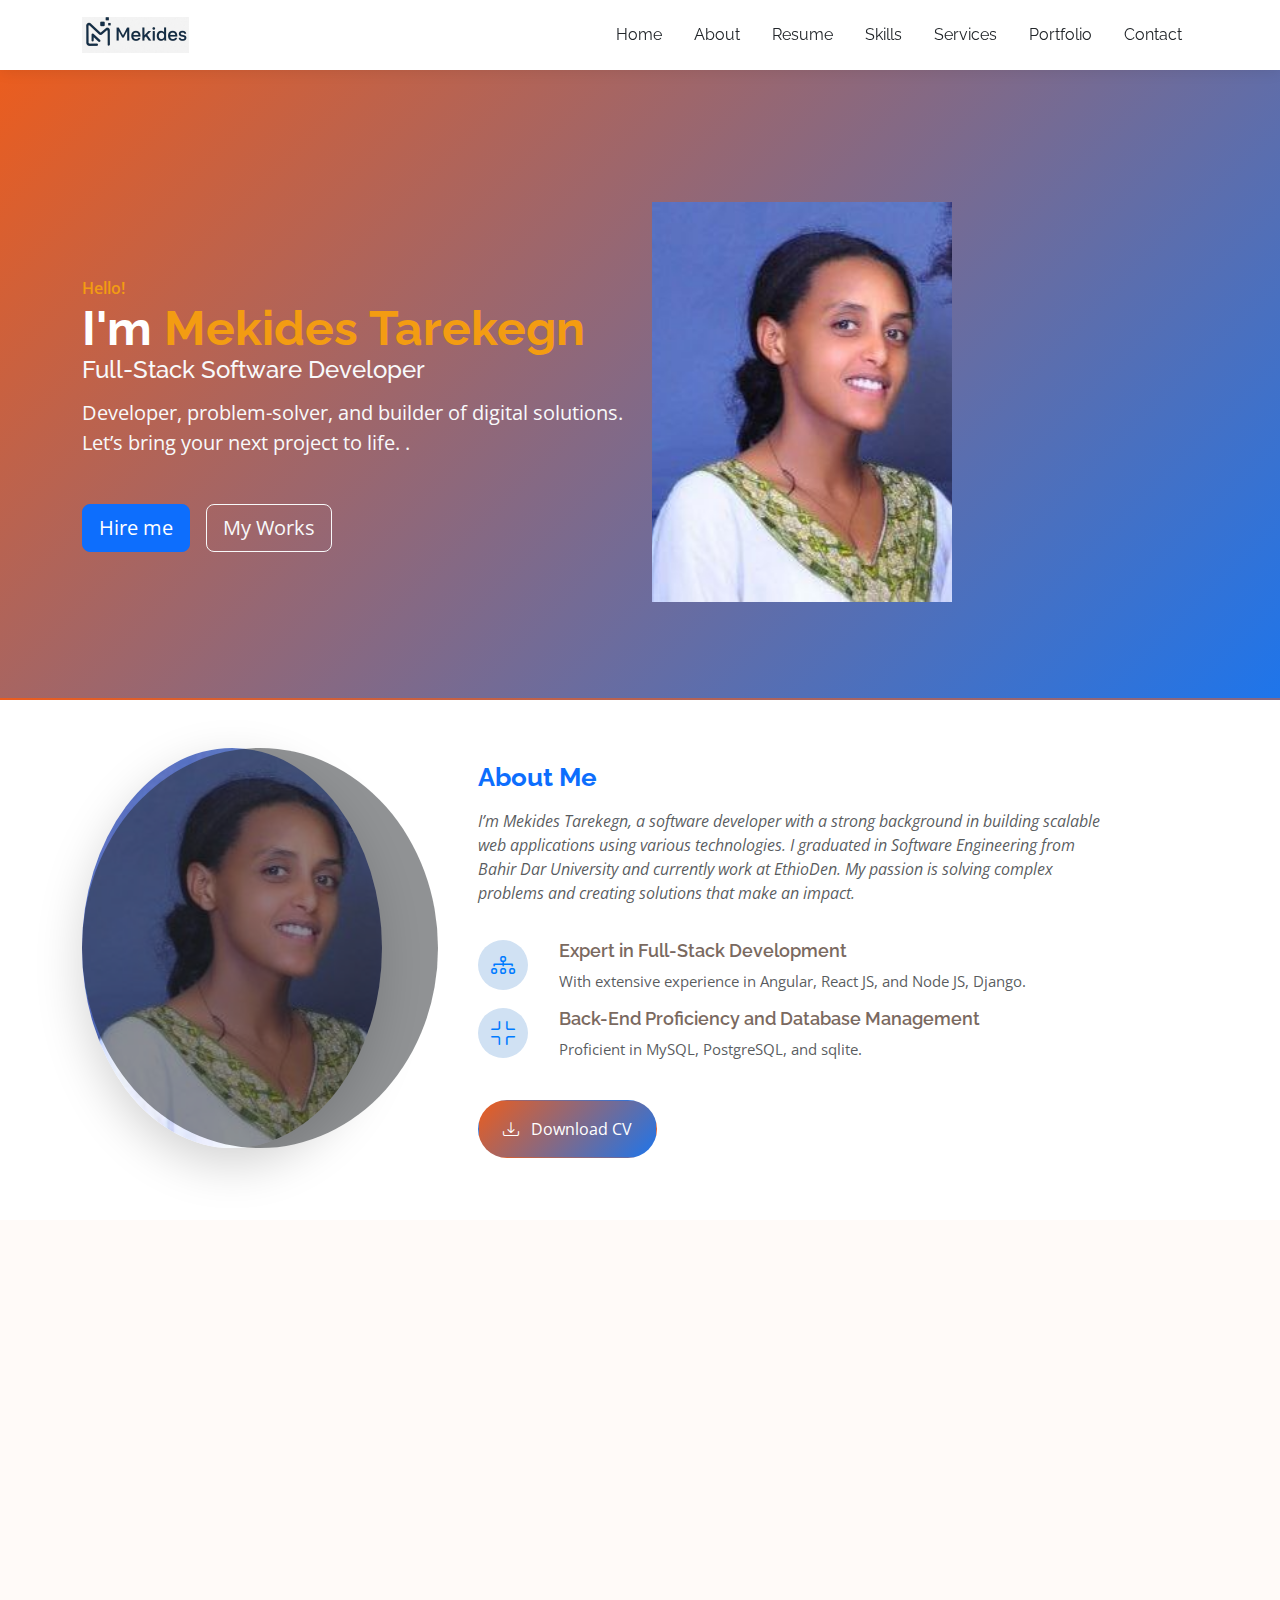
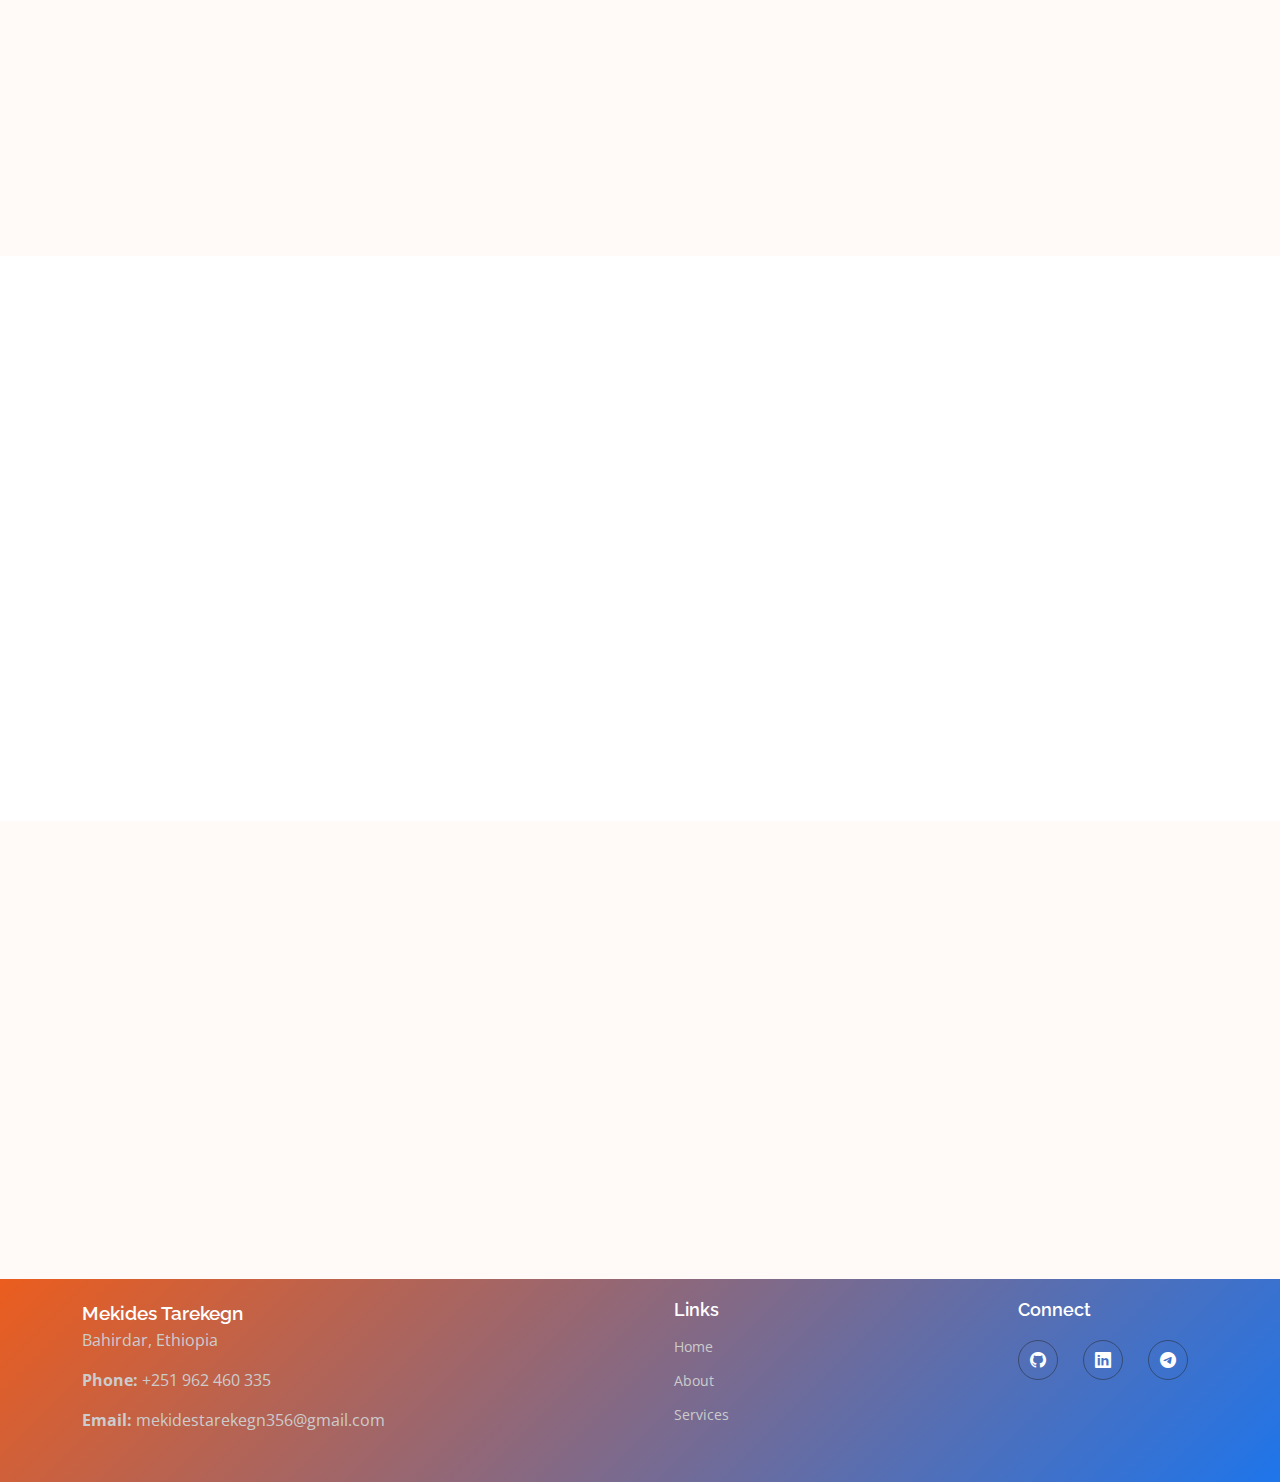
==== index.html @ 363f62fa "Initial commit" ====
<!DOCTYPE html>
<html lang="en">

<head>
  <meta charset="utf-8">
  <meta content="width=device-width, initial-scale=1.0" name="viewport">
  <title>Contact - Mekides</title>
  <meta name="description" content="">
  <meta name="keywords" content="">

  <!-- Favicons -->
  <link href="assets/img/logo.png" rel="icon">
  <link href="assets/img/logo.png" rel="apple-touch-icon">

  <!-- Fonts -->
  <link href="https://fonts.googleapis.com" rel="preconnect">
  <link href="https://fonts.gstatic.com" rel="preconnect" crossorigin>
  <link
    href="https://fonts.googleapis.com/css2?family=Open+Sans:ital,wght@0,300;0,400;0,500;0,600;0,700;0,800;1,300;1,400;1,500;1,600;1,700;1,800&family=Raleway:ital,wght@0,100;0,200;0,300;0,400;0,500;0,600;0,700;0,800;0,900;1,100;1,200;1,300;1,400;1,500;1,600;1,700;1,800;1,900&display=swap"
    rel="stylesheet">

  <!-- Vendor CSS Files -->
  <link href="assets/vendor/bootstrap/css/bootstrap.min.css" rel="stylesheet">
  <link href="assets/vendor/bootstrap-icons/bootstrap-icons.css" rel="stylesheet">
  <link href="assets/vendor/aos/aos.css" rel="stylesheet">
  <link href="assets/vendor/glightbox/css/glightbox.min.css" rel="stylesheet">
  <link href="assets/vendor/swiper/swiper-bundle.min.css" rel="stylesheet">

  <!-- Main CSS File -->
  <link href="assets/css/main.css" rel="stylesheet">

  <!-- =======================================================
  * Template Name: Ninestars
  * Template URL: https://bootstrapmade.com/ninestars-free-bootstrap-3-theme-for-creative/
  * Updated: Aug 07 2024 with Bootstrap v5.3.3
  * Author: BootstrapMade.com
  * License: https://bootstrapmade.com/license/
  ======================================================== -->
</head>

<body class="index-page">

  <header id="header" class="header d-flex align-items-center sticky-top">
    <style>
     .telegram-btn:hover {
        background-color: #006c8e;  
        transform: scale(1.05);  
        box-shadow: 0 4px 15px rgba(0, 123, 255, 0.3);  
      }
      
  </style>
    <div class="container-fluid container-xl position-relative d-flex align-items-center">

      <a href="index.html" class="logo d-flex align-items-center me-auto">
       <img src="assets/img/logo.jpg" style="height: 200px; object-fit: cover;"/>
       
      </a>

      <nav id="navmenu" class="navmenu">
        <ul>
          <li><a href="index.html#hero" class="nav-link text-dark px-3 py-2 rounded">Home</a></li>
        <li><a href="index.html#about" class="nav-link text-dark px-3 py-2 rounded">About</a></li>
        <li><a href="index.html#resume" class="nav-link text-dark px-3 py-2 rounded">Resume</a></li>
        <li><a href="index.html#skills" class="nav-link text-dark px-3 py-2 rounded">Skills</a></li>
        <li><a href="index.html#services" class="nav-link text-dark px-3 py-2 rounded">Services</a></li>
        <li><a href="index.html#portfolio" class="nav-link text-dark px-3 py-2 rounded">Portfolio</a></li>
        <li><a href="index.html#contact" class="nav-link text-dark px-3 py-2 rounded">Contact</a></li>
        </ul>
        <i class="mobile-nav-toggle d-xl-none bi bi-list"></i>
      </nav>


    </div>
  </header>

  <main class="main">
<!-- Hero Section -->
<section id="hero" class="section hero" style="background: linear-gradient(135deg, #eb5d1e, #1E75EB ), url('assets/img/hero-bg.jpg'); background-size: cover; background-position: center;">
  <div class="container">
    <div class="row gy-4 align-items-center">
      <div class="col-lg-6 order-2 order-lg-1 d-flex flex-column justify-content-center" data-aos="fade-up">
        <span class="subheading" style="color: #f39c12; font-weight: 600;">Hello!</span>
        <h1 class="display-4" style="font-size: 3rem; color: #fff;">I'm <span style="color: #f39c12;">Mekides Tarekegn</span></h1>
        <h4 class="text-light">Full-Stack Software Developer</h4>
        <p class="text-light"> Developer, problem-solver, and builder of digital solutions. Let’s bring your next project to life.

.</p>
        
        <!-- Buttons -->
        <div class="d-flex mt-3">
          <a href="index.html#contact" class="btn btn-primary btn-lg me-3" style="transition: all 0.3s ease-in-out;">Hire me</a>
          <a href="index.html#portfolio" class="btn btn-outline-light btn-lg" style="transition: all 0.3s ease-in-out;">My Works</a>
        </div>
      </div>
      
      <div class="col-lg-6 mt-0 order-1 order-lg-2 hero-img" data-aos="zoom-in" data-aos-delay="200">
        <img src="assets/img/smp/prof2.jpg" style="height: 400px; width: 300px; object-fit: cover;" class="img-fluid  " alt="Portfolio Background" style="transition: transform 0.5s ease-in-out;">
      </div>
    </div>
  </div>
</section><!-- /Hero Section -->

<!-- About Section -->
<section id="about" class="section about py-5 ">

  <div class="container">

    <div class="row gy-3">

      <!-- Image Section -->
      <div class="col-lg-4 mb-4" data-aos="fade-up" data-aos-delay="100">
        <div class="position-relative">
          <img src="assets/img/smp/prof2.jpg" alt="About Me Image" class="img-fluid rounded-circle shadow-lg" style="height: 400px; width: 300px; object-fit: cover;">
          <div class="overlay position-absolute top-0 start-0 w-100 h-100 bg-dark opacity-50 rounded-circle"></div>
        </div>
      </div>

      <!-- Content Section -->
      <div class="col-lg-7 d-flex flex-column justify-content-center" data-aos="fade-up" data-aos-delay="200">
        <div class="about-content ps-0 ps-lg-3">
          <h3 class="text-primary font-weight-bold mb-3">About Me</h3>
          <p class="fst-italic mb-4 text-muted">
            I’m Mekides Tarekegn, a software developer with a strong background in building scalable web applications using various technologies. I graduated in Software Engineering from Bahir Dar University and currently work at EthioDen. 
            My passion is solving complex problems and creating solutions that make an impact.
          </p>

          <ul class="list-unstyled">
            <li class="mb-3">
              <i class="bi bi-diagram-3" style="background-color: #d0e1f3; color: #007bff; padding: 12px; border-radius: 50%; font-size: 1.5rem; width: 50px; height: 50px; text-align: center; display: inline-flex; justify-content: center; align-items: center; transition: all 0.3s ease;"></i>
              <div class="d-inline-block ms-3">
                <h4 class="font-weight-bold">Expert in Full-Stack Development</h4>
                <p class="text-muted">With extensive experience in Angular, React JS, and Node JS, Django.</p>
              </div>
            </li>
            <li class="mb-3">
              <i class="bi bi-fullscreen-exit" style="background-color: #d0e1f3; color: #007bff; padding: 12px; border-radius: 50%; font-size: 1.5rem; width: 50px; height: 50px; text-align: center; display: inline-flex; justify-content: center; align-items: center; transition: all 0.3s ease;"></i>
              <div class="d-inline-block ms-3">
                <h4 class="font-weight-bold">Back-End Proficiency and Database Management</h4>
                <p class="text-muted">Proficient in MySQL, PostgreSQL, and sqlite.</p>
              </div>
            </li>
          </ul>
          

          <!-- Download CV Button -->
          <a href="assets/img/mekidiCv.pdf" class="btn px-4 py-3 mt-4" target="_blank" style="background: linear-gradient(135deg, #eb5d1e, #1E75EB );  color: white; border-radius: 50px; transition: background-color 0.3s;">
            <i class="bi bi-download me-2"></i> Download CV
          </a>
        </div>
      </div>

    </div>

  </div>

</section>
    <section id="resume" class="resume section light-background py-5">

      <!-- Section Title -->
      <div class="container section-title text-center mb-5" data-aos="fade-up">
        <h2 class="display-4 font-weight-bold text-primary">Education & Experience</h2>
        <p class="lead text-muted">A summary of my education and professional experience, showcasing my skills and expertise.</p>
      </div><!-- End Section Title -->
    
      <div class="container">
    
        <div class="row">
    
          <div class="col-lg-6 mb-4" data-aos="fade-up" data-aos-delay="100">
            <h3 class="resume-title text-primary">Summary</h3>
            <div class="resume-item p-4 bg-white shadow rounded-lg">
              <h4 class="font-weight-bold">Mekides Tarekegn</h4>
              <p><em class="text-muted">Full-Stack Developer with 1 year of experience in building responsive web applications.</em></p>
              <ul class="list-unstyled">
                <li><i class="fas fa-map-marker-alt text-primary"></i> Bahirdar, Ethiopia</li>
                <li><i class="fas fa-phone-alt text-primary"></i> (+251) 962-460-335</li>
                <li><i class="fas fa-envelope text-primary"></i> mekidestarekegn356@gmail.com</li>
              </ul>
            </div>
    
            <h3 class="resume-title text-primary mt-4">Education</h3>
            <div class="resume-item p-4 bg-white shadow rounded-lg">
              <h4 class="font-weight-bold">Bachelor's in Software Engineering</h4>
              <h5 class="text-muted">2018 - 2022</h5>
              <p><em>Bahir Dar University, Ethiopia</em></p>
              <p>Focused on software development and user-centered design.</p>
            </div>
    
           
    
          </div>
    
          <div class="col-lg-6 mb-4" data-aos="fade-up" data-aos-delay="200">
            <h3 class="resume-title text-primary">Professional Experience</h3>
            <div class="resume-item p-4 bg-white shadow rounded-lg">
              <h4 class="font-weight-bold">Full-Stack Developer</h4>
              <h5 class="text-muted">september 2024 - Present</h5>
              <p><em>EthioDen, Bahirdar</em></p>
              <ul class="list-unstyled">
                <li><i class="fas fa-check-circle text-primary"></i> Backend and frontend development for Ethioden and Tern Systems software.</li>
                <li><i class="fas fa-check-circle text-primary"></i> Development of an Eventlog System for Ethiopian Civil Avaition.</li>
                <li><i class="fas fa-check-circle text-primary"></i> Development of an Air Traffic Managment Information System sub system reporting.</li>

              </ul>

            </div>

            <div class="resume-item p-4 bg-white shadow rounded-lg mt-3">
              <h4 class="font-weight-bold">Software Engineer Training</h4>
              <h5 class="text-muted">november 2022 - Mar 2023</h5>
              <p><em>Danenergy, Addis Ababa</em></p>
              <p>Trained in React JS, Node JS, and Flutter for mobile development.</p>
            </div>
    
          </div>
    
        </div>
    
      </div>
    
    </section><!-- /Resume Section -->
    

    
    <section class="skills section " id="skills">
      <div class="container section-title" data-aos="fade-up">
        <h2 class="text-primary">Skills</h2>
        <p>Delivering high-quality, tailored digital solutions to bring ideas to life and help clients achieve their
          goals.</p>
      </div>

      <div class="container">

        <div class="row gy-4">

          <div class="col-xl-4 col-md-6 d-flex" data-aos="fade-up" data-aos-delay="100">
            <div class="service-item position-relative row m-0 justify-content-center align-items-center">


              <div class="col-12 d-flex justify-content-center"><img src="assets/img/html.png" class="w-25" /></div>
              <div class="col-12">
                <h4 class="text-center">HTML5</h4>
              </div>

            </div>
          </div><!-- End Service Item -->

          <div class="col-xl-4 col-md-6 d-flex" data-aos="fade-up" data-aos-delay="100">
            <div class="service-item position-relative row m-0 justify-content-center align-items-center">


              <div class="col-12 d-flex justify-content-center"><img src="assets/img/js.png" class="w-25" /></div>
              <div class="col-12">
                <h4 class="text-center">JavaScript</h4>
              </div>

            </div>
          </div><!-- End Service Item -->

          <div class="col-xl-4 col-md-6 d-flex" data-aos="fade-up" data-aos-delay="100">
            <div class="service-item position-relative row m-0 justify-content-center align-items-center">
            
              
              <div class="col-12 d-flex justify-content-center"><img src="assets/img/php.png" class="w-25" /></div>
              <div class="col-12"><h4 class="text-center">PHP</h4></div>
        
            </div>
          </div><!-- End Service Item -->

          <div class="col-xl-4 col-md-6 d-flex" data-aos="fade-up" data-aos-delay="100">
            <div class="service-item position-relative row m-0 justify-content-center align-items-center">
            
              
              <div class="col-12 d-flex justify-content-center"><img src="assets/img/dart.png" class="w-25" /></div>
              <div class="col-12"><h4 class="text-center">Dart</h4></div>
        
            </div>
          </div>
          <div class="col-xl-4 col-md-6 d-flex" data-aos="fade-up" data-aos-delay="100">
            <div class="service-item position-relative row m-0 justify-content-center align-items-center">
            
              
              <div class="col-12 d-flex justify-content-center"><img src="assets/img/java.png" class="w-25" /></div>
              <div class="col-12"><h4 class="text-center">Java</h4></div>
        
            </div>
          </div>

          <div class="col-xl-4 col-md-6 d-flex" data-aos="fade-up" data-aos-delay="100">
            <div class="service-item position-relative row m-0 justify-content-center align-items-center">
            
              
              <div class="col-12 d-flex justify-content-center"><img src="assets/img/angular.png" class="w-25" /></div>
              <div class="col-12"><h4 class="text-center">Angular</h4></div>
        
            </div>
          </div><!-- End Service Item -->
          <div class="col-xl-4 col-md-6 d-flex" data-aos="fade-up" data-aos-delay="100">
            <div class="service-item position-relative row m-0 justify-content-center align-items-center">
            
              
              <div class="col-12 d-flex justify-content-center"><img src="assets/img/react.png" class="w-25" /></div>
              <div class="col-12"><h4 class="text-center">React Js</h4></div>
        
            </div>
          </div><!-- End Service Item -->
          <div class="col-xl-4 col-md-6 d-flex" data-aos="fade-up" data-aos-delay="100">
            <div class="service-item position-relative row m-0 justify-content-center align-items-center">
            
              
              <div class="col-12 d-flex justify-content-center"><img src="assets/img/node.png" class="w-25" /></div>
              <div class="col-12"><h4 class="text-center">Node Js</h4></div>
        
            </div>
          </div><!-- End Service Item -->
                    <div class="col-xl-4 col-md-6 d-flex" data-aos="fade-up" data-aos-delay="100">
            <div class="service-item position-relative row m-0 justify-content-center align-items-center">
            
              
              <div class="col-12 d-flex justify-content-center"><img src="assets/img/django.PNG" class="w-25" /></div>
              <div class="col-12"><h4 class="text-center">Django</h4></div>
        
            </div>
          </div><!-- End Service Item -->

        </div>

      </div>
    </section>
    <section id="services" class="services section light-background" style=" padding: 50px 0;">
      <!-- Section Title -->
      <div class="container section-title" data-aos="fade-up" style="text-align: center;">
        <h2 class="text-primary" style="font-weight: 700; color: #333;">MY Services</h2>
        <p style="max-width: 600px; margin: 0 auto; color: #555;">
          Delivering high-quality, tailored digital solutions to bring ideas to life and help clients achieve their goals.
        </p>
      </div>
    
      <!-- Services Items -->
      <div class="container">
        <div class="row gy-4">
          <!-- Service Item 1 -->
          <div class="col-xl-3 col-md-6 d-flex" data-aos="fade-up" data-aos-delay="100">
            <div class="service-item position-relative" style="background: #fff; padding: 20px; border-radius: 10px; box-shadow: 0 4px 20px rgba(0, 0, 0, 0.1); transition: transform 0.3s ease;">
              <div class="icon" style="background: #007bff; color: #fff; width: 60px; height: 60px; border-radius: 50%; display: flex; justify-content: center; align-items: center; margin-bottom: 15px; font-size: 1.5rem;">
                <i class="bi bi-activity"></i>
              </div>
              <h4 style="font-weight: 600;"><a href="service-details.html" class="stretched-link" style="color: #333;">Web App Development</a></h4>
              <p style="color: #666;">Developing responsive, scalable web applications that combine functionality with seamless design to enhance user engagement and business growth.</p>
            </div>
          </div>
    
          <!-- Service Item 3 -->
          <div class="col-xl-3 col-md-6 d-flex" data-aos="fade-up" data-aos-delay="300">
            <div class="service-item position-relative" style="background: #fff; padding: 20px; border-radius: 10px; box-shadow: 0 4px 20px rgba(0, 0, 0, 0.1); transition: transform 0.3s ease;">
              <div class="icon" style="background: #ffc107; color: #fff; width: 60px; height: 60px; border-radius: 50%; display: flex; justify-content: center; align-items: center; margin-bottom: 15px; font-size: 1.5rem;">
                <i class="bi bi-calendar4-week"></i>
              </div>
              <h4 style="font-weight: 600;"><a href="service-details.html" class="stretched-link" style="color: #333;">Website Development</a></h4>
              <p style="color: #666;">Creating responsive, high-performing websites tailored to enhance user experience and support business objectives.</p>
            </div>
          </div>
    
          <!-- Service Item 4 -->
          <div class="col-xl-3 col-md-6 d-flex" data-aos="fade-up" data-aos-delay="400">
            <div class="service-item position-relative" style="background: #fff; padding: 20px; border-radius: 10px; box-shadow: 0 4px 20px rgba(0, 0, 0, 0.1); transition: transform 0.3s ease;">
              <div class="icon" style="background: #fd7e14; color: #fff; width: 60px; height: 60px; border-radius: 50%; display: flex; justify-content: center; align-items: center; margin-bottom: 15px; font-size: 1.5rem;">
                <i class="bi bi-broadcast"></i>
              </div>
              <h4 style="font-weight: 600;"><a href="service-details.html" class="stretched-link" style="color: #333;">UI/UX Design</a></h4>
              <p style="color: #666;">Crafting intuitive, visually captivating user interfaces with a focus on user-centered design principles for an engaging digital experience.</p>
            </div>
          </div>
        </div>
      </div>
    </section>
    
    

    <!-- Portfolio Section -->
    <section id="portfolio" class="portfolio section">

      <!-- Section Title -->
      <div class="container section-title" data-aos="fade-up">
        <h2 class="text-primary">Portfolio</h2>
      </div><!-- End Section Title -->

      <div class="container">

        <div class="isotope-layout" data-default-filter="*" data-layout="masonry" data-sort="original-order">

          <ul class="portfolio-filters isotope-filters" data-aos="fade-up" data-aos-delay="100">
            <li data-filter="*" class="filter-active">All</li>
            <li data-filter=".filter-app">Web App</li>
            <!-- <li data-filter=".filter-books">Books</li> -->
          </ul><!-- End Portfolio Filters -->

          <div class="row gy-4 isotope-container" data-aos="fade-up" data-aos-delay="200">

            <div class="col-lg-4 col-md-6 portfolio-item isotope-item filter-app">
              <div class="portfolio-content h-100">
                <img src="assets/img/nexus/tabs.jpg" class="img-fluid" alt="">
                <div class="portfolio-info">
                  <h4>NEXUS/ ATM Information System</h4>
                  <p>This is for international specially eropian air trafic managment</p>
                  <a href="assets/img/nexus/tabs.jpg" title="App 1" data-gallery="portfolio-gallery-app"
                    class="glightbox preview-link"><i class="bi bi-zoom-in"></i></a>
                      <a href="assets/img/nexus/Notams.jpg" title="App 1" data-gallery="portfolio-gallery-app"
                    class="glightbox preview-link"><i class="bi bi-zoom-in"></i></a>
                      <a href="assets/img/nexus/admin.jpg" title="App 1" data-gallery="portfolio-gallery-app"
                      class="glightbox preview-link"><i class="bi bi-zoom-in"></i></a>
                  <a href="portfolio-details.html" title="More Details" class="details-link"><i
                      class="bi bi-link-45deg"></i></a>
                </div>
              </div>
            </div><!-- End Portfolio Item -->

            <div class="col-lg-4 col-md-6 portfolio-item isotope-item filter-product">
              <div class="portfolio-content h-100">
                <img src="assets/img/ecaa/incidents.PNG" class="img-fluid" style="height: 250px; object-fit: cover;" alt="">

                <div class="portfolio-info">
                  <h4>Event Log System</h4>
                  <p>Event Log for ECAA</p>
                  <a href="assets/img/ecaa/factor.PNG" title="Product 1"
                    data-gallery="portfolio-gallery-product" class="glightbox preview-link"><i
                      class="bi bi-zoom-in"></i></a>
                  <a href="assets/img/ecaa/incidents.PNG" title="Product 1"
                    data-gallery="portfolio-gallery-product" class="glightbox preview-link"><i
                      class="bi bi-zoom-in"></i></a>
                  <a href="assets/img/ecaa/log.PNG" title="Product 1"
                    data-gallery="portfolio-gallery-product" class="glightbox preview-link"><i
                      class="bi bi-zoom-in"></i></a>
                </div>
              </div>
            </div><!-- End Portfolio Item -->

            <div class="col-lg-4 col-md-6 portfolio-item isotope-item filter-app">
              <div class="portfolio-content h-100">
                <img src="assets/img/smp/dashboard.jpg" class="img-fluid" alt="">
                <div class="portfolio-info">
                  <h4>Social Media Planner</h4>
                  <p>Social Media Planner for social media users spacially for thier Work.</p>
                  
                    <a href="assets/img/smp/dashboard.jpg" title="App 1" data-gallery="portfolio-gallery-app"
                    class="glightbox preview-link"><i class="bi bi-zoom-in"></i></a>
                 
                </div>
              </div>
            </div>
              </div>
            </div>

          </div><!-- End Portfolio Container -->

        </div>

      </div>

    </section>
   <section id="contact" class="contact section light-background">
  
  <div class="container section-title " data-aos="fade-up" id="contact" >
    <h2 class="text-primary">Contact</h2>
    <p>Have a project in mind? Let's collaborate!</p>
  </div>

  <div class="container" data-aos="fade-up" data-aos-delay="100">
    <div class="row gy-4">
      <div class="col-lg-5">
        <div class="info-wrap">
          <div class="info-item d-flex" data-aos="fade-up" data-aos-delay="200">
            <i class="bi bi-geo-alt flex-shrink-0"></i>
            <div>
              <h3>Location</h3>
              <p>Bahirdar, Ethiopia</p>
            </div>
          </div>
          <div class="info-item d-flex" data-aos="fade-up" data-aos-delay="300">
            <i class="bi bi-telephone flex-shrink-0"></i>
            <div>
              <h3>Phone</h3>
              <p>+251 962 460 335</p>
            </div>
          </div>
        </div>
      </div>

      <div class="col-lg-7">
          
          <a href="https://www.linkedin.com/in/mekides-tarekegn-2545802b5/" target="_blank" class="btn back telegram-btn" style="background: linear-gradient(135deg, #eb5d1e, #1E75EB); color: #fff; border-radius: 5px; padding: 10px 20px; text-decoration: none; font-size: 16px; display: inline-flex; align-items: center; transition: background-color 0.3s;">
            <i class="bi bi-telegram" style="font-size: 20px; margin-right: 8px;"></i> Chat on linkedin
          </a>

          <a href="https://t.me/Mekidi_t" target="_blank" class="btn back telegram-btn" style="background: linear-gradient(135deg, #eb5d1e, #1E75EB); color: #fff; border-radius: 5px; padding: 10px 20px; text-decoration: none; font-size: 16px; display: inline-flex; align-items: center; transition: background-color 0.3s;">
            <i class="bi bi-telegram" style="font-size: 20px; margin-right: 8px;"></i> Chat on Telegram
          </a>
        </div>
      </div>
    </div>
  </div>
</section>


  </main>
  <footer id="footer" class="footer position-relative" style="background: linear-gradient(135deg, #eb5d1e, #1E75EB); color: #fff; padding: 20px 0;">
    <div class="container d-flex justify-content-between">
      
      <!-- About Section -->
      <div class="footer-about">
        <a href="index.html" class="d-flex align-items-center" style="color: #fff; text-decoration: none;">
          <span class="sitename" style="font-size: 1.2rem; font-weight: 600;">Mekides Tarekegn</span>
        </a>
        <p style="font-size: 1rem; color: #ccc;">Bahirdar, Ethiopia</p>
        <p style="font-size: 1rem; color: #ccc;"><strong>Phone:</strong> +251 962 460 335</p>
        <p style="font-size: 1rem; color: #ccc;"><strong>Email:</strong> mekidestarekegn356@gmail.com</p>
      </div>
  
      <!-- Useful Links Section -->
      <div class="footer-links">
        <h4 style="font-size: 1.1rem; font-weight: 600; color: #fff;">Links</h4>
        <ul style="list-style: none; padding: 0;">
          <li><a href="#" style="color: #ccc; text-decoration: none;">Home</a></li>
          <li><a href="index.html#about" style="color: #ccc; text-decoration: none;">About</a></li>
          <li><a href="index.html#services" style="color: #ccc; text-decoration: none;">Services</a></li>
        </ul>
      </div>
  
      <!-- Social Links Section -->
      <div class="footer-social">
        <h4 style="font-size: 1.1rem; font-weight: 600; color: #fff;">Connect</h4>
        <div class="social-links d-flex" style="gap: 15px;">
          <a href="https://github.com/mekidestarekegn" target="_blank" style="color: #fff;"><i class="bi bi-github"></i></a>
          <a href="https://www.linkedin.com/in/mekides-tarekegn-2545802b5/" target="_blank" style="color: #fff;"><i class="bi bi-linkedin"></i></a>
          <a href="https://t.me/mekidi_t" target="_blank" style="color: #fff;"><i class="bi bi-telegram"></i></a>
        </div>
      </div>
    </div>
  </footer>
  

  <!-- Scroll Top -->
  <a href="#" id="scroll-top" class="scroll-top d-flex align-items-center justify-content-center"><i
      class="bi bi-arrow-up-short"></i></a>

  <!-- Preloader -->
  <div id="preloader"></div>

  <!-- Vendor JS Files -->
  <script src="assets/vendor/bootstrap/js/bootstrap.bundle.min.js"></script>
  <script src="assets/vendor/php-email-form/validate.js"></script>
  <script src="assets/vendor/aos/aos.js"></script>
  <script src="assets/vendor/glightbox/js/glightbox.min.js"></script>
  <script src="assets/vendor/imagesloaded/imagesloaded.pkgd.min.js"></script>
  <script src="assets/vendor/isotope-layout/isotope.pkgd.min.js"></script>
  <script src="assets/vendor/swiper/swiper-bundle.min.js"></script>

  <!-- Main JS File -->
  <script src="assets/js/main.js"></script>
  <!-- <script src="//code.tidio.co/boyblttnr2orhjbdyhkakawhczrstec3.js" async></script> -->
</body>

</html>
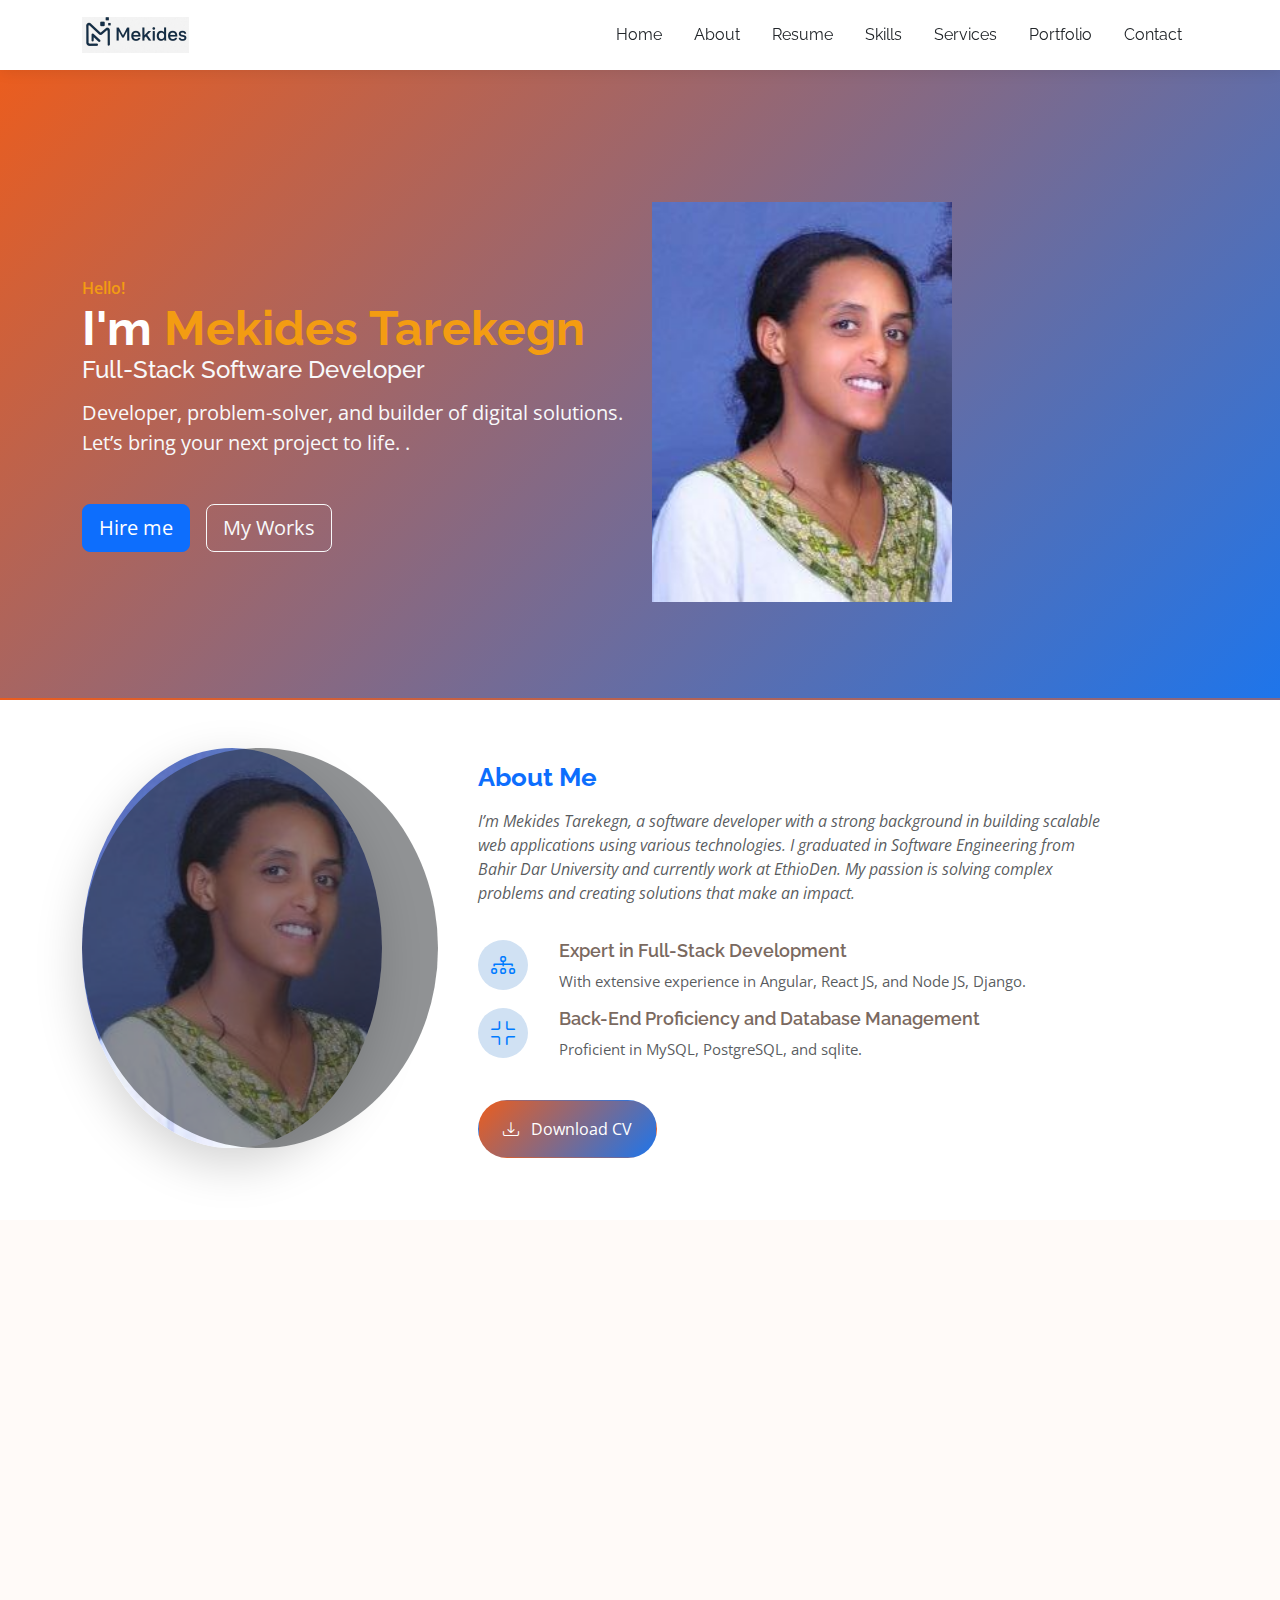
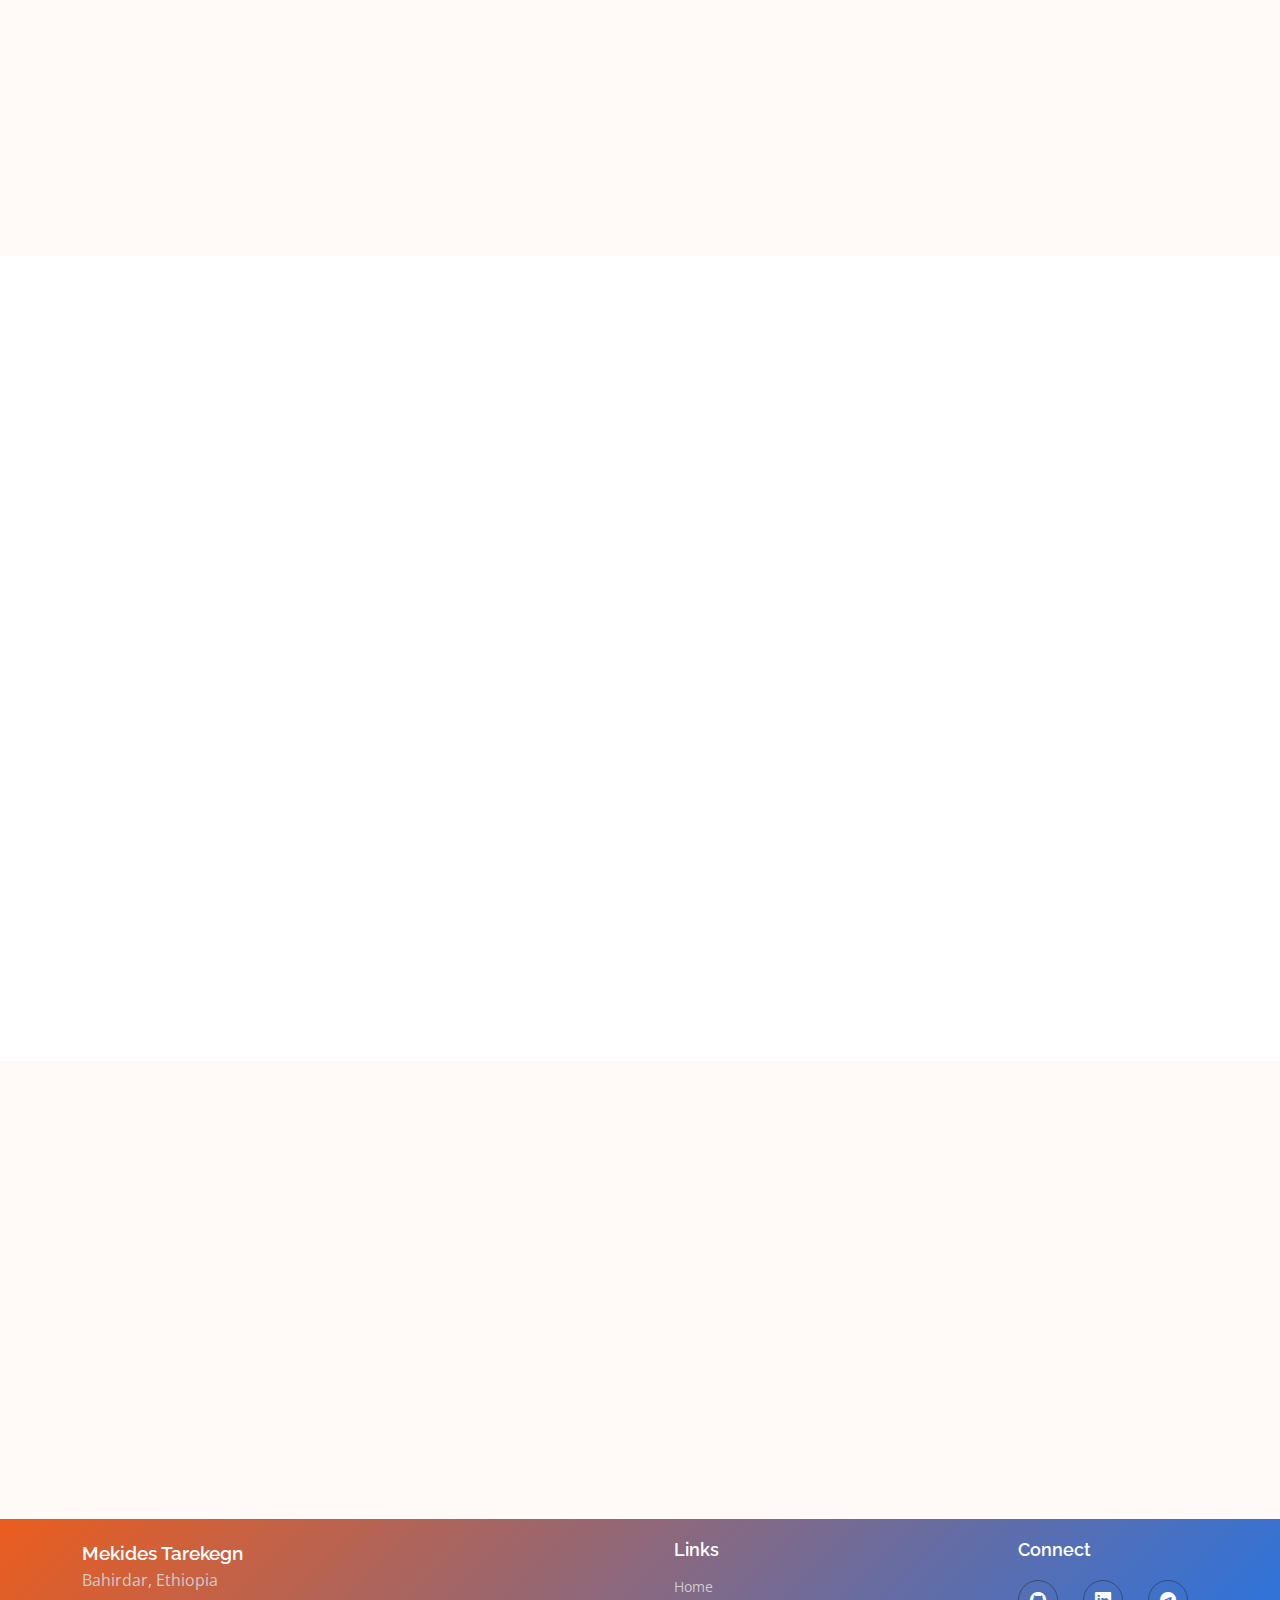
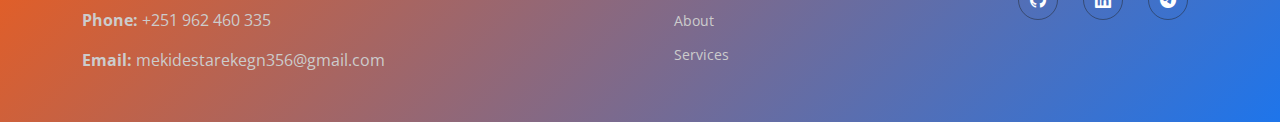
==== commit 701957f6: "improvment" ====
--- a/index.html
+++ b/index.html
@@ -29,13 +29,6 @@
   <!-- Main CSS File -->
   <link href="assets/css/main.css" rel="stylesheet">
 
-  <!-- =======================================================
-  * Template Name: Ninestars
-  * Template URL: https://bootstrapmade.com/ninestars-free-bootstrap-3-theme-for-creative/
-  * Updated: Aug 07 2024 with Bootstrap v5.3.3
-  * Author: BootstrapMade.com
-  * License: https://bootstrapmade.com/license/
-  ======================================================== -->
 </head>
 
 <body class="index-page">
@@ -396,56 +389,63 @@
           </ul><!-- End Portfolio Filters -->
 
           <div class="row gy-4 isotope-container" data-aos="fade-up" data-aos-delay="200">
-
-            <div class="col-lg-4 col-md-6 portfolio-item isotope-item filter-app">
-              <div class="portfolio-content h-100">
-                <img src="assets/img/nexus/tabs.jpg" class="img-fluid" alt="">
-                <div class="portfolio-info">
-                  <h4>NEXUS/ ATM Information System</h4>
-                  <p>This is for international specially eropian air trafic managment</p>
-                  <a href="assets/img/nexus/tabs.jpg" title="App 1" data-gallery="portfolio-gallery-app"
-                    class="glightbox preview-link"><i class="bi bi-zoom-in"></i></a>
-                      <a href="assets/img/nexus/Notams.jpg" title="App 1" data-gallery="portfolio-gallery-app"
-                    class="glightbox preview-link"><i class="bi bi-zoom-in"></i></a>
-                      <a href="assets/img/nexus/admin.jpg" title="App 1" data-gallery="portfolio-gallery-app"
-                      class="glightbox preview-link"><i class="bi bi-zoom-in"></i></a>
-                  <a href="portfolio-details.html" title="More Details" class="details-link"><i
-                      class="bi bi-link-45deg"></i></a>
-                </div>
-              </div>
-            </div><!-- End Portfolio Item -->
+          <div class="col-lg-4 col-md-6 portfolio-item isotope-item filter-app">
+            <div class="portfolio-content h-100">
+              <img src="assets/img/nexus/tabs.jpg" class="img-fluid" alt="">
+
+              <!-- Title & Links (Optional overlay) -->
+              <div class="portfolio-info">
+                <h4>NEXUS/ ATM Information System</h4>
+                <a href="assets/img/nexus/tabs.jpg" title="App 1" data-gallery="portfolio-gallery-app"
+                  class="glightbox preview-link"><i class="bi bi-zoom-in"></i></a>
+                <!-- more icons -->
+              </div>
+
+              <!-- Description below image -->
+              <p class="project-description mt-2">
+                We are Developing with Tern Systems, the NEXUS / ATM Information System is an advanced platform for managing air traffic data.
+                Designed for Air Navigation Service Providers, it enhances efficiency, safety, and accountability in airport operations.
+                Scalable for local and international use, it is now getting ready for deployment across airports worldwide.
+              </p>
+            </div>
+          </div>
+
 
             <div class="col-lg-4 col-md-6 portfolio-item isotope-item filter-product">
               <div class="portfolio-content h-100">
                 <img src="assets/img/ecaa/incidents.PNG" class="img-fluid" style="height: 250px; object-fit: cover;" alt="">
-
                 <div class="portfolio-info">
                   <h4>Event Log System</h4>
-                  <p>Event Log for ECAA</p>
-                  <a href="assets/img/ecaa/factor.PNG" title="Product 1"
-                    data-gallery="portfolio-gallery-product" class="glightbox preview-link"><i
-                      class="bi bi-zoom-in"></i></a>
-                  <a href="assets/img/ecaa/incidents.PNG" title="Product 1"
-                    data-gallery="portfolio-gallery-product" class="glightbox preview-link"><i
-                      class="bi bi-zoom-in"></i></a>
-                  <a href="assets/img/ecaa/log.PNG" title="Product 1"
-                    data-gallery="portfolio-gallery-product" class="glightbox preview-link"><i
-                      class="bi bi-zoom-in"></i></a>
+                  <a href="assets/img/ecaa/factor.PNG" title="Product 1" data-gallery="portfolio-gallery-product" class="glightbox preview-link">
+                    <i class="bi bi-zoom-in"></i>
+                  </a>
+                  <a href="assets/img/ecaa/incidents.PNG" title="Product 1" data-gallery="portfolio-gallery-product" class="glightbox preview-link">
+                    <i class="bi bi-zoom-in"></i>
+                  </a>
+                  <a href="assets/img/ecaa/log.PNG" title="Product 1" data-gallery="portfolio-gallery-product" class="glightbox preview-link">
+                    <i class="bi bi-zoom-in"></i>
+                  </a>
                 </div>
-              </div>
-            </div><!-- End Portfolio Item -->
+                <p class="project-description mt-2">
+                  Built for ECAA, the Event Log System digitalizes the documentation of operational incidents. It improves traceability,
+                  supports better decision-making, and enhances aviation safety and accountability.
+                </p>
+              </div>
+            </div>
 
             <div class="col-lg-4 col-md-6 portfolio-item isotope-item filter-app">
               <div class="portfolio-content h-100">
                 <img src="assets/img/smp/dashboard.jpg" class="img-fluid" alt="">
                 <div class="portfolio-info">
                   <h4>Social Media Planner</h4>
-                  <p>Social Media Planner for social media users spacially for thier Work.</p>
-                  
-                    <a href="assets/img/smp/dashboard.jpg" title="App 1" data-gallery="portfolio-gallery-app"
-                    class="glightbox preview-link"><i class="bi bi-zoom-in"></i></a>
-                 
+                  <a href="assets/img/smp/dashboard.jpg" title="product 2" data-gallery="portfolio-gallery-app" class="glightbox preview-link">
+                    <i class="bi bi-zoom-in"></i>
+                  </a>
                 </div>
+                <p class="project-description mt-2">
+                  The Social Media Planner is an AI-powered tool for content creators to plan, generate, and schedule posts. 
+                  It offers smart content suggestions, scheduling, and performance tracking in one easy-to-use platform.
+                </p>
               </div>
             </div>
               </div>
